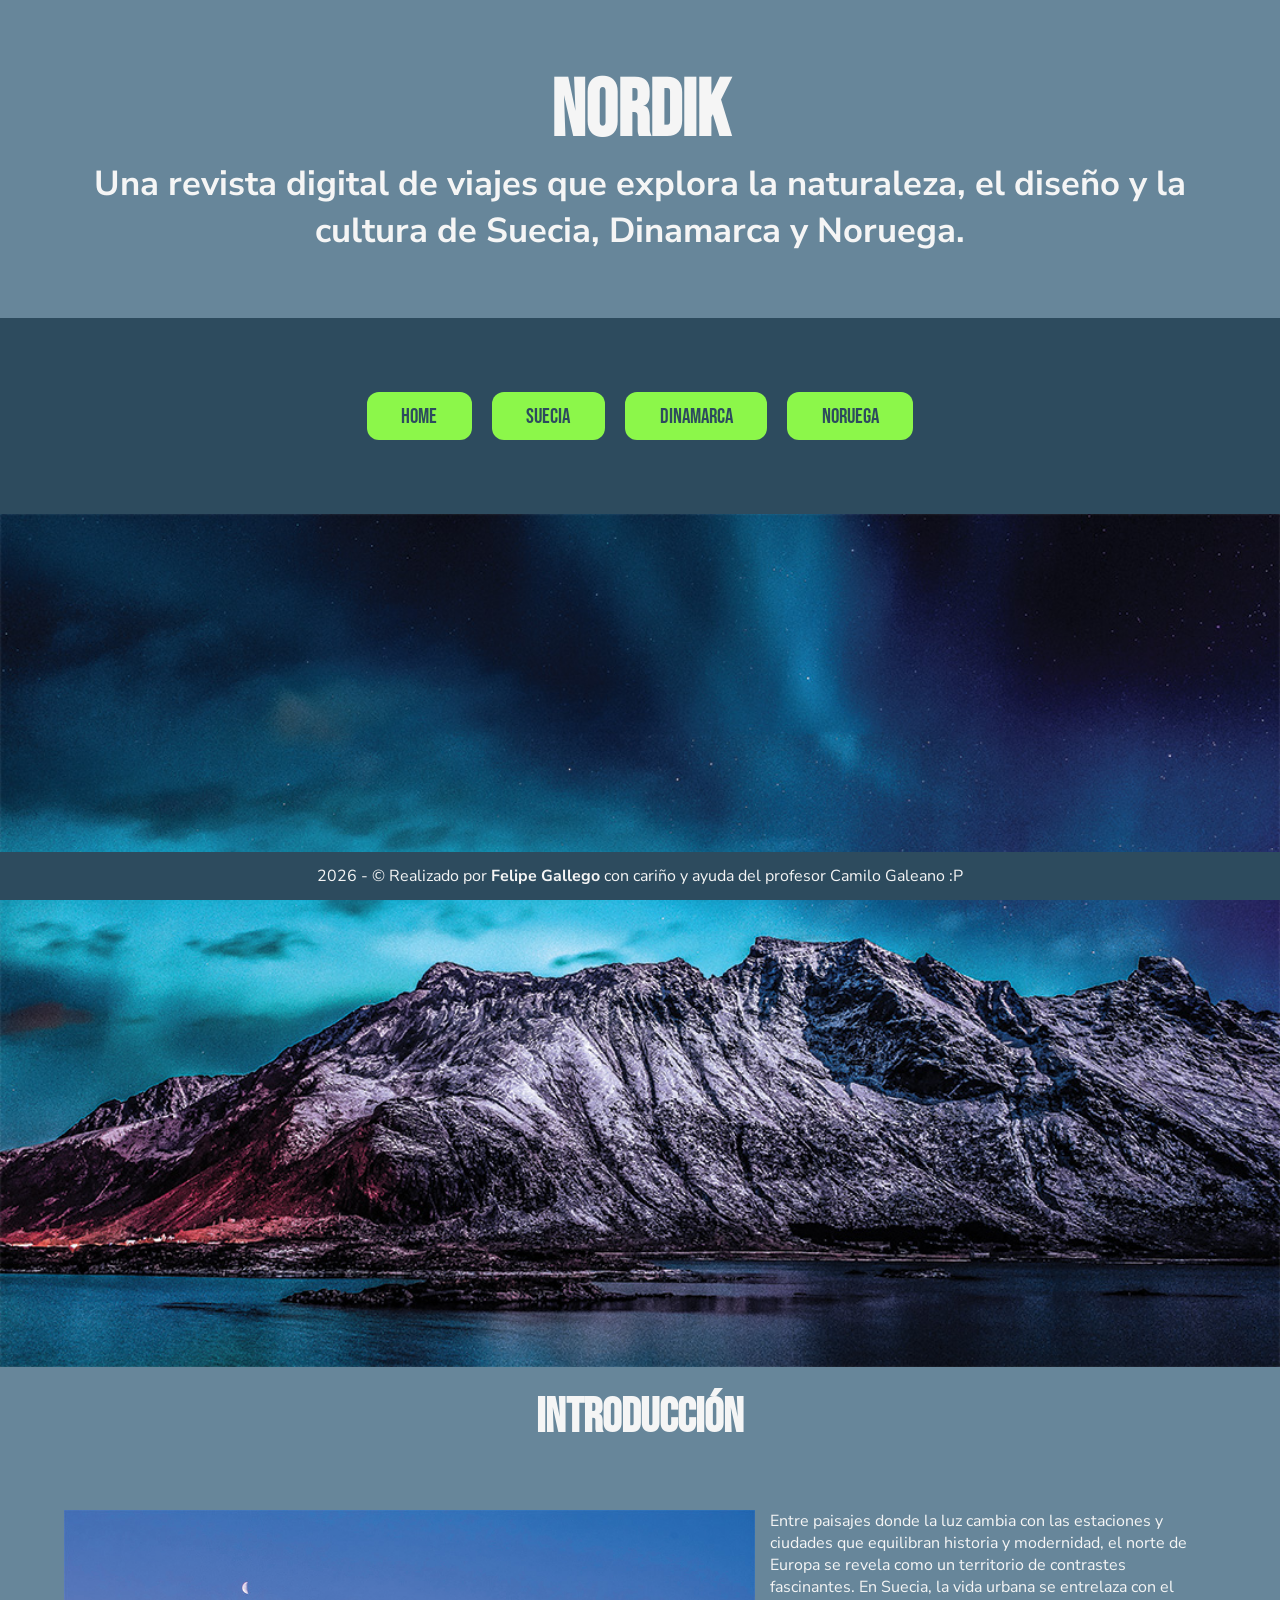
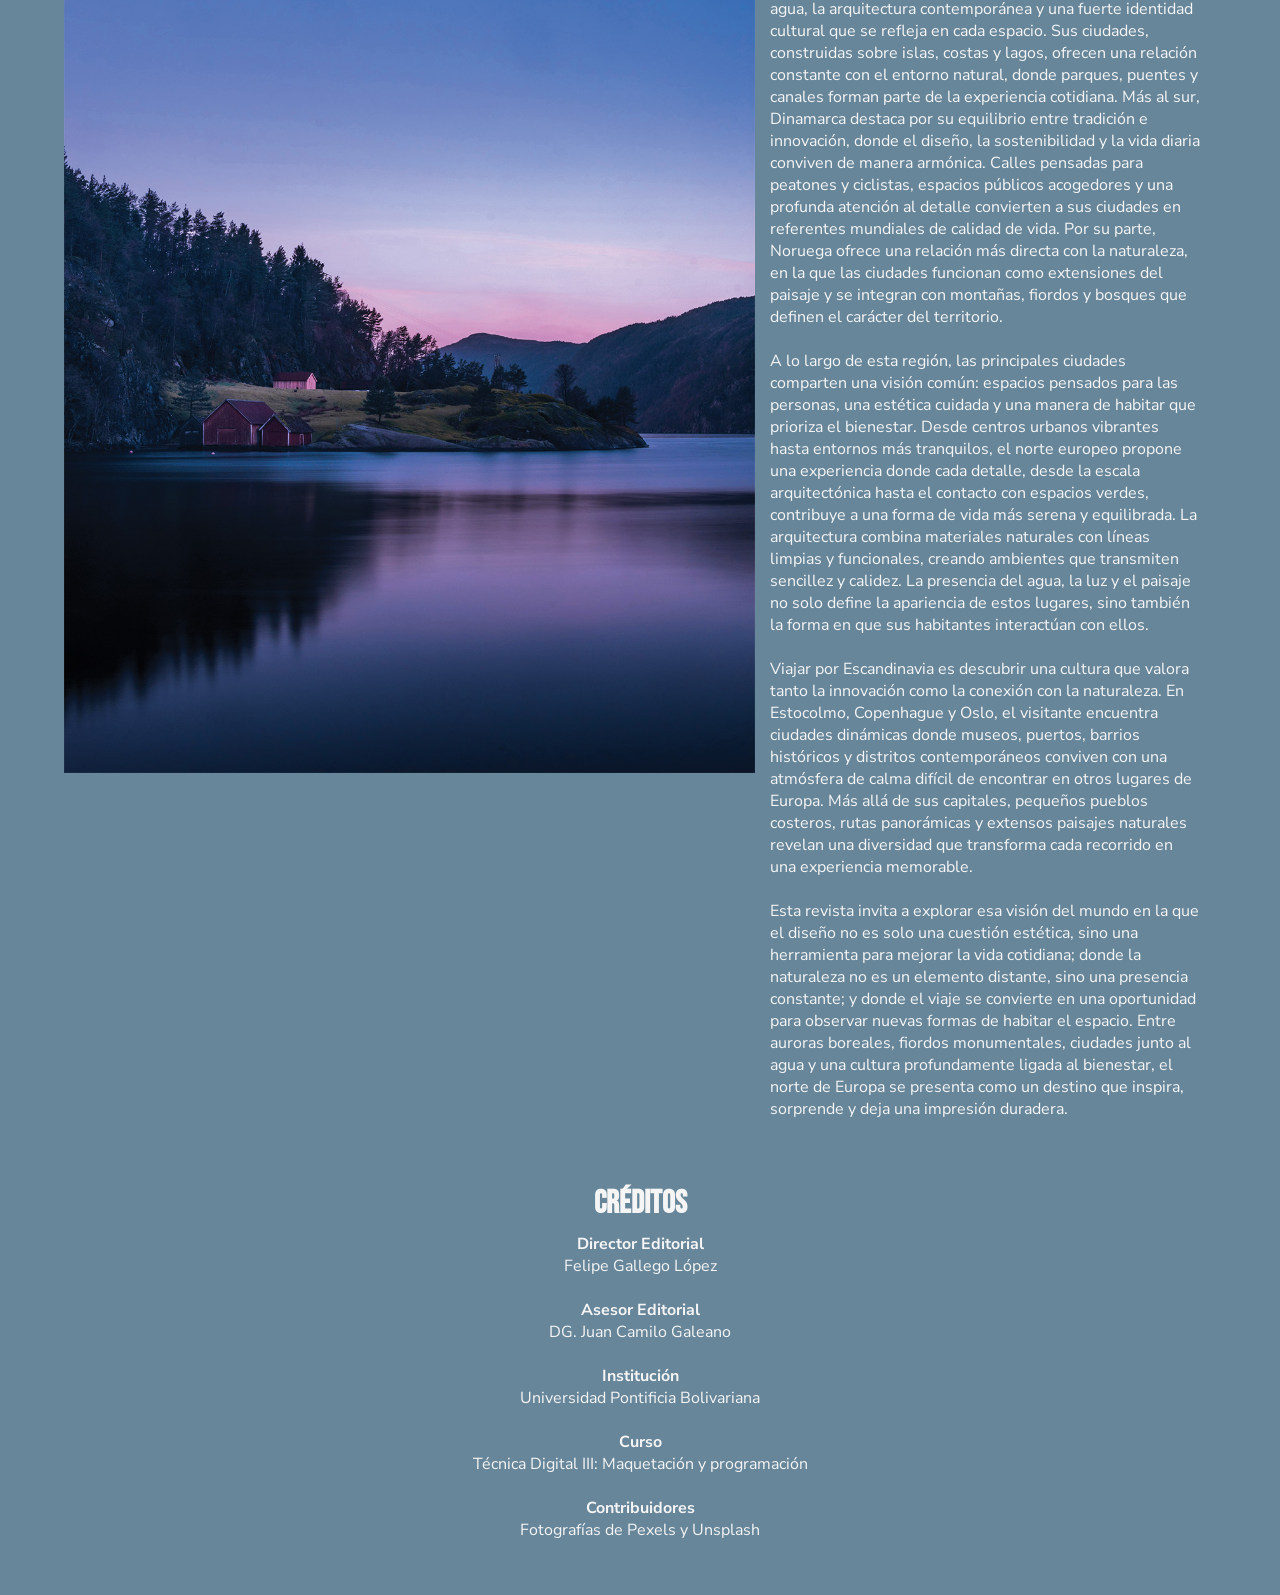
==== index.html @ b97c6bed "Add files via upload" ====
<!DOCTYPE html>
<html lang="es">
<head>  
    <meta charset="UTF-8">
    <meta name="viewport" content="width=device-width, initial-scale=1.0">
    <title>NORDIK</title>

    <!-- LINK para enlazar los Estilos CSS -->
        <link rel="stylesheet" href="style.css">
        <link rel="preconnect" href="https://fonts.googleapis.com">
        <link rel="preconnect" href="https://fonts.gstatic.com" crossorigin>
        <link href="https://fonts.googleapis.com/css2?family=Bebas+Neue&family=Nunito+Sans:opsz,wght@6..12,200..1000&display=swap" rel="stylesheet">
        <link rel="shortcut icon" href="Favicon.png" type="image/x-icon">

</head>
<body id="home">

    <!-- Contenido del sitio web visible en el navegador -->
        <header>
            <h1>NORDIK</h1>
            <h2 id="subtitulo">Una revista digital de viajes que explora la naturaleza, el diseño y la cultura de Suecia, Dinamarca y Noruega.</h2>
        </header>
        

        <nav>
            <a href="index.html">Home</a>
            <a href="seccion1.html">Suecia</a>
            <a href="seccion2.html">Dinamarca</a>
            <a href="seccion3.html">Noruega</a>          
        </nav>
        
        <img id="portada" src="aurora.jpg" alt="">

        <br>
        <br>

        <h2>Introducción</h2>
        
        <div class="imageflex">

            <img id="fotos60" src="noruega 3.jpg" alt="">

            <p class="imageflexcontent">Entre paisajes donde la luz cambia con las estaciones y ciudades que equilibran historia y modernidad, el norte de Europa se revela como un territorio de contrastes fascinantes. En Suecia, la vida urbana se entrelaza con el agua, la arquitectura contemporánea y una fuerte identidad cultural que se refleja en cada espacio. Sus ciudades, construidas sobre islas, costas y lagos, ofrecen una relación constante con el entorno natural, donde parques, puentes y canales forman parte de la experiencia cotidiana. Más al sur, Dinamarca destaca por su equilibrio entre tradición e innovación, donde el diseño, la sostenibilidad y la vida diaria conviven de manera armónica. Calles pensadas para peatones y ciclistas, espacios públicos acogedores y una profunda atención al detalle convierten a sus ciudades en referentes mundiales de calidad de vida. Por su parte, Noruega ofrece una relación más directa con la naturaleza, en la que las ciudades funcionan como extensiones del paisaje y se integran con montañas, fiordos y bosques que definen el carácter del territorio. <br><br> A lo largo de esta región, las principales ciudades comparten una visión común: espacios pensados para las personas, una estética cuidada y una manera de habitar que prioriza el bienestar. Desde centros urbanos vibrantes hasta entornos más tranquilos, el norte europeo propone una experiencia donde cada detalle, desde la escala arquitectónica hasta el contacto con espacios verdes, contribuye a una forma de vida más serena y equilibrada. La arquitectura combina materiales naturales con líneas limpias y funcionales, creando ambientes que transmiten sencillez y calidez. La presencia del agua, la luz y el paisaje no solo define la apariencia de estos lugares, sino también la forma en que sus habitantes interactúan con ellos. <br><br> Viajar por Escandinavia es descubrir una cultura que valora tanto la innovación como la conexión con la naturaleza. En Estocolmo, Copenhague y Oslo, el visitante encuentra ciudades dinámicas donde museos, puertos, barrios históricos y distritos contemporáneos conviven con una atmósfera de calma difícil de encontrar en otros lugares de Europa. Más allá de sus capitales, pequeños pueblos costeros, rutas panorámicas y extensos paisajes naturales revelan una diversidad que transforma cada recorrido en una experiencia memorable. <br><br> Esta revista invita a explorar esa visión del mundo en la que el diseño no es solo una cuestión estética, sino una herramienta para mejorar la vida cotidiana; donde la naturaleza no es un elemento distante, sino una presencia constante; y donde el viaje se convierte en una oportunidad para observar nuevas formas de habitar el espacio. Entre auroras boreales, fiordos monumentales, ciudades junto al agua y una cultura profundamente ligada al bienestar, el norte de Europa se presenta como un destino que inspira, sorprende y deja una impresión duradera.</p>

        </div>
        
        <h3>Créditos</h3>

        <p id="creditos">
            <b>Director Editorial</b> <br>
            Felipe Gallego López<br>
            <br>
            <b>Asesor Editorial</b> <br>
            DG. Juan Camilo Galeano<br>
            <br>
            <b>Institución</b> <br>
            Universidad Pontificia Bolivariana <br>
            <br>
            <b>Curso</b> <br>
            Técnica Digital III: Maquetación y programación <br>
            <br>
            <b>Contribuidores</b> <br>
            Fotografías de Pexels y Unsplash <br><br><br>
        </p>

     <footer>
            <p>2026 - © Realizado por <b>Felipe Gallego</b> con cariño y ayuda del profesor Camilo Galeano :P</p>
        </footer>
</body>
</html>
---- style.css ----
/* ------------------------------------- */
/* Reinicio de los estilos para borrar modificaciones del navegador */
/* ------------------------------------- */

*{
    margin: 0;
    padding: 0;
    box-sizing: border-box;
    font-size: 100%;
    background-color: rgb(103, 134, 154);
}


/* ------------------------------------- */
/* Estilos para el HOME */
/* ------------------------------------- */

footer {
  position: fixed;
  left: 0;
  bottom: 0;
  width: 100%;
}

img{
    align-self: flex-start;
    object-fit: contain;
}

h1{
    font-family: "Bebas Neue", sans-serif;
    font-size: 60pt;
    text-align: center;
    color: whitesmoke;
}

h2{
    font-family: "Bebas Neue", sans-serif;
    font-size: 36pt;
    text-align: center;
    color: whitesmoke;
}

h2#subtitulo{
    font-family: "Nunito Sans", sans-serif;
    font-size: 26pt;
    text-align: center;
    color: whitesmoke;
}

h3{
    font-family: "Bebas Neue", sans-serif;
    font-size: 24pt;
    text-align: center;
    color: whitesmoke;
}

p{
    font-family: "Nunito Sans", sans-serif;        
    background-color: transparent;
    color: whitesmoke;
}

b{
    background-color: transparent;
}

a{
    font-family: "Bebas Neue", sans-serif;
    font-size: 14pt;
    color: rgb(140, 247, 74);
}

nav{
    display: flex;
    align-items: center;
    justify-content: center;
    color: rgb(103, 134, 154);
}

nav a{
    font-family: "Bebas Neue", sans-serif;
    font-size: 16pt;
    padding: 1% 3%;
    text-decoration: none;
    color: rgb(45, 75, 94);
    background-color: rgb(140, 247, 74);
    margin: 10px;
    border-radius: 12px;
}

p#creditos{
    text-align: center;
    padding: 10px;
}

img#portada{
    width: 100%;
}

img#fotos60{
    width: 60%;
}

/* ------------------------------------- */
/* Estilos para las secciones */
/* ------------------------------------- */

main{
    display: grid;
    grid-template-columns: 1fr;
    grid-template-rows: auto;
}

header{
    background-color: rgb(103, 134, 154);
    padding: 5%;
}

nav{
    background-color: rgb(45, 75, 94);
    padding: 5%;

}

section#suecia{
    font-family: "Nunito Sans", sans-serif;
    height: 2590px;
    background-color: rgb(103, 134, 154);
    padding: 5%;
}

section#dinamarca{
    font-family: "Nunito Sans", sans-serif;
    height: 2900px;
    background-color: rgb(103, 134, 154);
    padding: 5%;
}

section#noruega{
    font-family: "Nunito Sans", sans-serif;
    height: 3270px;
    background-color: rgb(103, 134, 154);
    padding: 5%;
}

footer{
    font-family: "Nunito Sans", sans-serif;
    background-color: rgb(45, 75, 94);
    padding: 1%;
    text-align: center;
}


.imageflex { display: flex; padding: 5%;}
.imageflexsection { display: flex;}
.imageflexcontent { margin-left: 15px; margin-right: 15px; margin-top: 0;}

.bebas-neue-regular {
  font-family: "Bebas Neue", sans-serif;
  font-weight: 400;
  font-style: normal;
}

.nunito-sans-regular {
  font-family: "Nunito Sans", sans-serif;
  font-optical-sizing: auto;
  font-weight: 400;
  font-style: normal;
  font-variation-settings:
    "wdth" 75,
    "YTLC" 500;
}
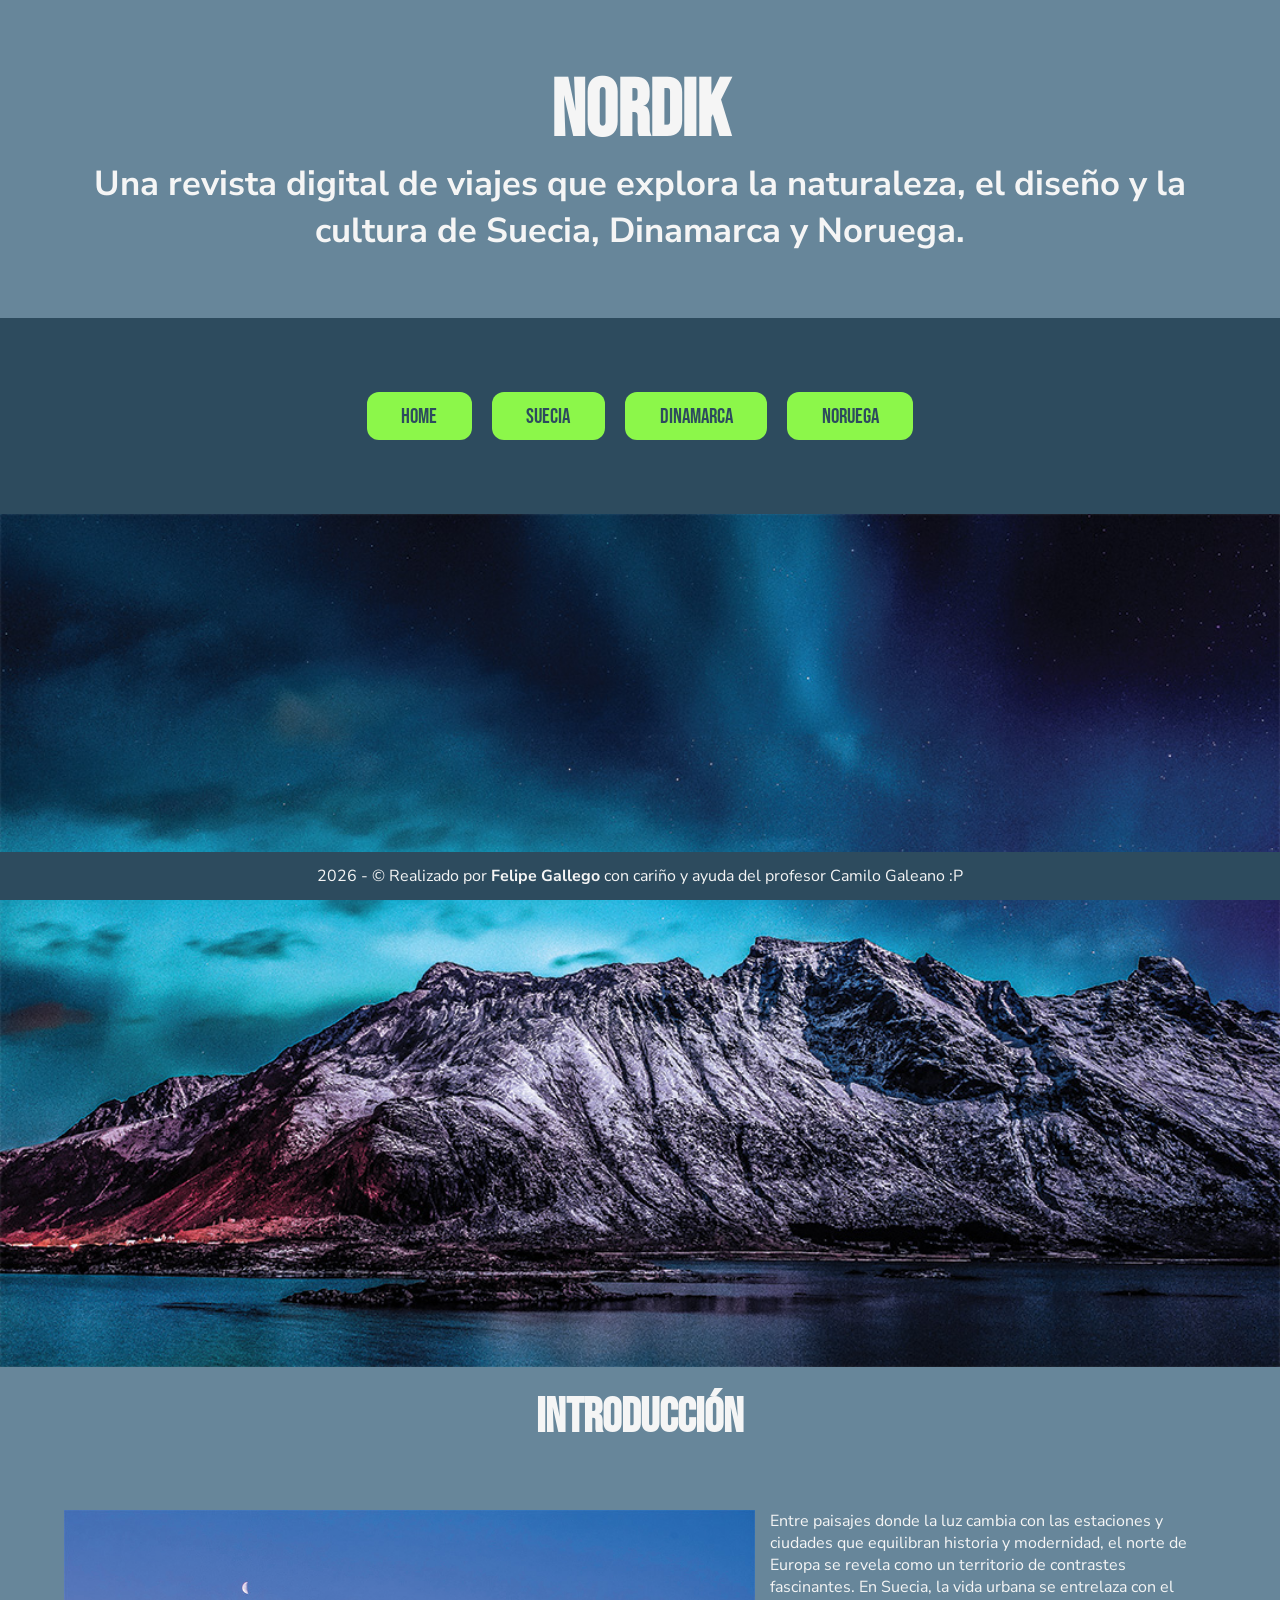
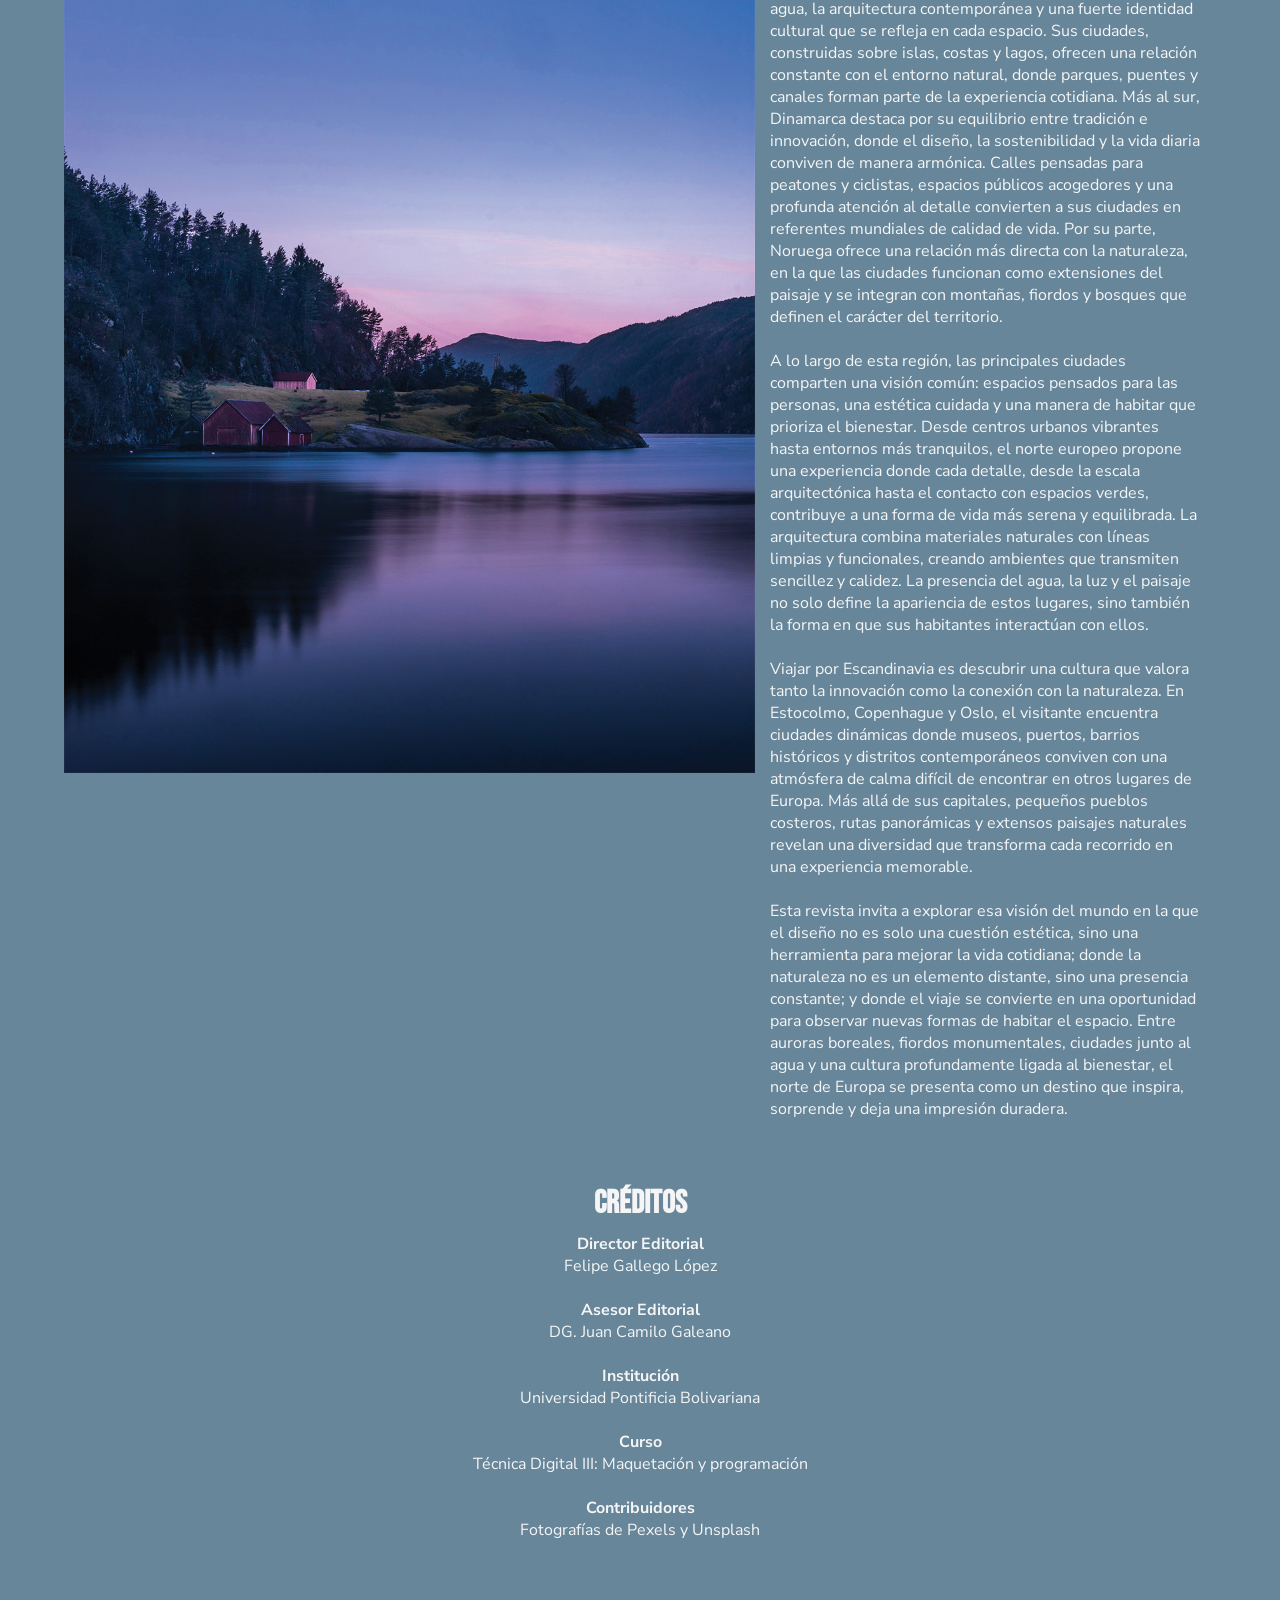
==== commit 2d9a3f33: "Update index.html" ====
--- a/index.html
+++ b/index.html
@@ -60,11 +60,11 @@
             Técnica Digital III: Maquetación y programación <br>
             <br>
             <b>Contribuidores</b> <br>
-            Fotografías de Pexels y Unsplash <br><br><br>
+            Fotografías de Pexels y Unsplash <br><br><br><br>
         </p>
 
      <footer>
             <p>2026 - © Realizado por <b>Felipe Gallego</b> con cariño y ayuda del profesor Camilo Galeano :P</p>
         </footer>
 </body>
-</html>+</html>
